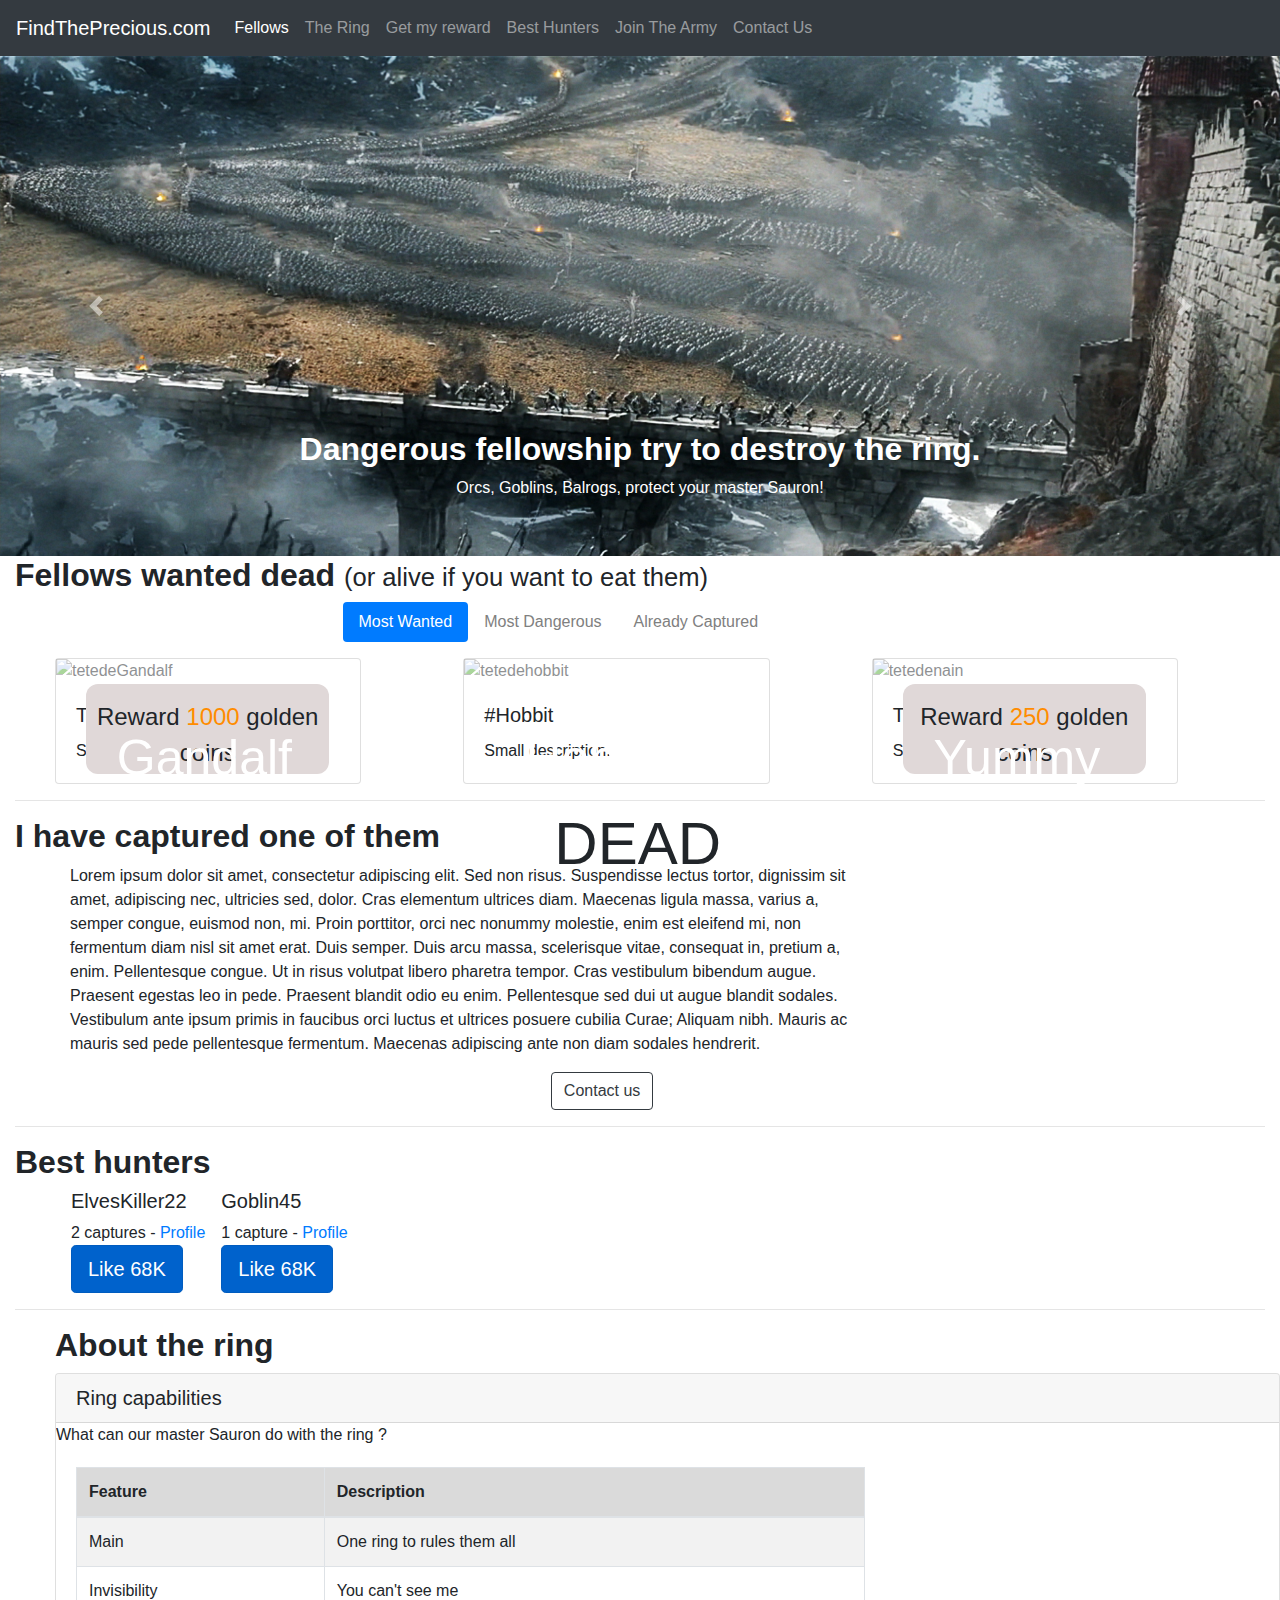
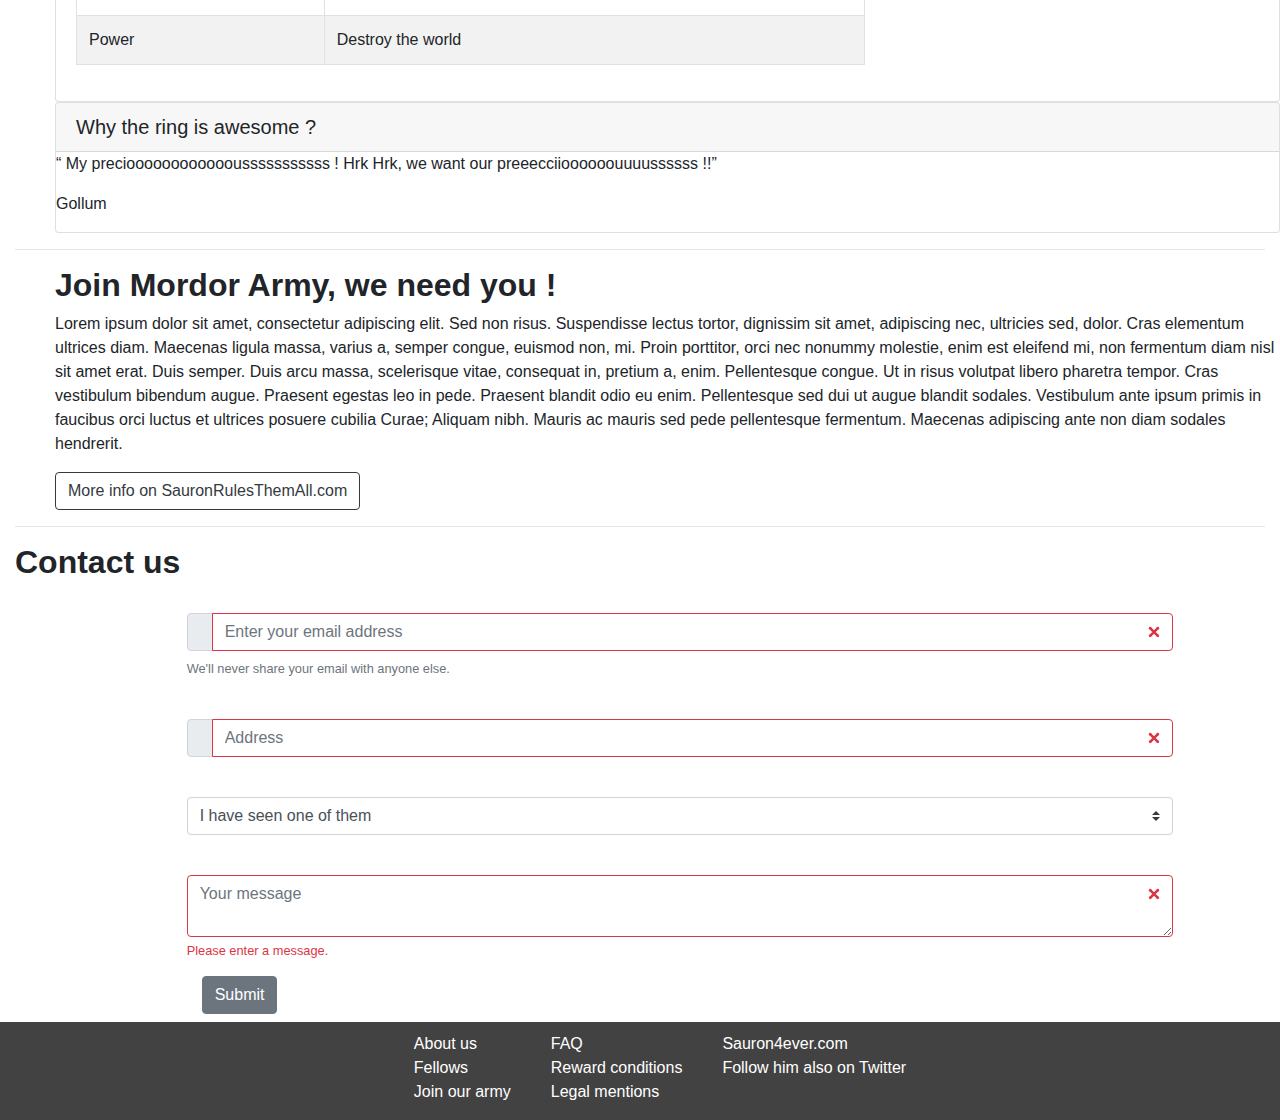
==== index.html @ 7ddc0d19 "add files find the precious" ====
<!DOCTYPE html>
<html lang="en">
    <head>
        <meta charset="utf-8" />
        <meta name="viewport" content="width=device-width, initial-scale=1 shrink-to-fit=no">
        <meta http-equiv="X-UA-Compatible" content="ie=edge">
        <link rel="stylesheet" href="https://stackpath.bootstrapcdn.com/bootstrap/4.3.1/css/bootstrap.min.css"
            integrity="sha384-ggOyR0iXCbMQv3Xipma34MD+dH/1fQ784/j6cY/iJTQUOhcWr7x9JvoRxT2MZw1T" crossorigin="anonymous">
        <link rel="stylesheet" href="https://use.fontawesome.com/releases/v5.7.2/css/all.css" integrity="sha384-fnmOCqbTlWIlj8LyTjo7mOUStjsKC4pOpQbqyi7RrhN7udi9RwhKkMHpvLbHG9Sr" crossorigin="anonymous">
        <link rel="stylesheet" href="style.css">
        <title> Site FindThePrecious </title>
    </head>

    <body>
        <header>
            <nav class="navbar navbar-expand-lg navbar-dark bg-dark ">
                <a class="navbar-brand" href="#">FindThePrecious.com</a>
                <button class="navbar-toggler" type="button" data-toggle="collapse" data-target="#navbarNav" aria-controls="navbarNav" aria-expanded="false" aria-label="Toggle navigation">
                    <span class="navbar-toggler-icon"></span>
                </button>
                <div class="collapse navbar-collapse" id="navbarNav">
                    <ul class="navbar-nav">
                        <li class="nav-item active">
                            <a class="nav-link" href="#">Fellows <span class="sr-only">(current)</span></a>
                        </li>
                        <li class="nav-item">
                            <a class="nav-link" href="#">The Ring <span class="sr-only">(current)</span></a>
                        </li>
                        <li class="nav-item">
                            <a class="nav-link" href="#">Get my reward <span class="sr-only">(current)</span></a>
                        </li>
                        <li class="nav-item">
                            <a class="nav-link" href="#">Best Hunters <span class="sr-only">(current)</span></a>
                        </li>
                        <li class="nav-item">
                            <a class="nav-link" href="#">Join The Army <span class="sr-only">(current)</span></a>
                        </li>
                        <li class="nav-item">
                            <a class="nav-link" href="#">Contact Us <span class="sr-only">(current)</span></a>
                        </li>
                    </ul>
                </div>
            </nav>
        </header>

        <main>
            <div id="carouselExampleControls" class="carousel slide" data-ride="carousel">
                <div class="carousel-inner">
                    <div class="carousel-item active">
                        <img src="./Battle12.jpg" class="d-block w-100" alt="slider1">
                        <div class="carousel-caption d-none d-md-block">
                            <h2>Dangerous fellowship try to destroy the ring.</h2>
                            <p>Orcs, Goblins, Balrogs, protect your master Sauron!</p>
                        </div>
                    </div>
                    <div class="carousel-item">
                        <img src="./Sauron_Nazgul.png" class="d-block w-100" alt="slider2">
                        <div class="carousel-caption d-none d-md-block">
                            <h2>Sauron will kill youuuuu</h2>
                            <p>Follow him if you want to live</p>
                        </div>
                    </div>
                    <div class="carousel-item">
                        <img src="./Slider_-_One_Ring.jpg" class="d-block w-100" alt="slider3">
                        <div class="carousel-caption d-none d-md-block">
                            <h2>The Ring</h2>
                            <p> Our precioussssss</p>
                        </div>
                    </div>
                    <div class="carousel-item">
                        <img src="./slider-1.jpg" class="d-block w-100" alt="slider-1">
                        <div class="carousel-caption d-none d-md-block">
                            <h2>Let the battle begin !!</h2>
                            <p>Who's gonna win ??</p>
                        </div>
                    </div>
                </div>
                <a class="carousel-control-prev" href="#carouselExampleControls" role="button" data-slide="prev">
                    <span class="carousel-control-prev-icon" aria-hidden="true"></span>
                    <span class="sr-only">Previous</span>
                </a>
                <a class="carousel-control-next" href="#carouselExampleControls" role="button" data-slide="next">
                    <span class="carousel-control-next-icon" aria-hidden="true"></span>
                    <span class="sr-only">Next</span>
                </a>
            </div>
            <div class="container col">
                <section>
                    <div class="Fellows" id="#Fellows">
                        <h2> Fellows wanted dead 
                            <small class="span_fellows">(or alive if you want to eat them)</small>
                        </h2> 
                    </div>
                    <div class="titleFellows col-6 offset-3">
                        <ul class="nav nav-pills mb-3" id="pills-tab" role="tablist">
                            <li class="nav-item">
                                <a class="nav-link active" id="pills-home-tab" data-toggle="pill" href="#pills-home" role="tab" aria-controls="pills-home" aria-selected="true">Most Wanted</a>
                            </li>
                            <li class="nav-item">
                                <a class="nav-link" id="pills-profile-tab" data-toggle="pill" href="#pills-profile" role="tab" aria-controls="pills-profile" aria-selected="false">Most Dangerous</a>
                            </li>
                            <li class="nav-item">
                                <a class="nav-link" id="pills-contact-tab" data-toggle="pill" href="#pills-contact" role="tab" aria-controls="pills-contact" aria-selected="false">Already Captured</a>
                            </li>
                        </ul>
                    </div>
                </section>

                <section>
                    <div class="row">
                        <div class="card col-3">
                            <img src="http://images.innoveduc.fr/integration_gandalf.png" alt="tetedeGandalf" class="photofellows">
                            <div class="reward_fellows">Reward <span class="darkorange">1000</span> golden coins</div>
                            <div class="name_fellows">Gandalf</div>
                            <div class="card-body">
                                <h5 class="card-title"> The Wizard </h5>
                                <p class="card-text"> Small description. </p>
                            </div>
                        </div>

                        <div class="card col-3 offset-1">
                            <img src="https://img05.deviantart.net/9163/i/2015/071/0/8/bilbo_baggins__drawing__by_shaynajreddick-d8ledxe.jpg" alt="tetedehobbit" class="photofellows">
                            <div class="dead"> dead </div>
                            <div class="name_fellows"> Hobbit#3</div>
                            <div class="card-body">
                                <h5 class="card-title"> #Hobbit </h5>
                                <p class="card-text"> Small description.</p>
                            </div>
                        </div>

                        <div class="card col-3 offset-1">
                                <img src="http://fc00.deviantart.net/fs70/f/2011/355/e/9/e973224d851b0b5deb6355098c135fa8-d4jrw2g.jpg" alt="tetedenain" class="photofellows">
                            <div class="reward_fellows">Reward <span class="darkorange">250</span> golden coins</div>
                            <div class="name_fellows"> Yummy Dwarf </div>
                            <div class="card-body">
                                <h5 class="card-title"> The Dwarf </h5>
                                <p class="card-text"> Small description. </p>
                            </div>
                        </div>
                    </div>
                </section>
                <hr/>
                <section>
                    <h2> I have captured one of them </h2>
                    <div class="row ">
                        <p class= "col-8">
                            Lorem ipsum dolor sit amet, consectetur adipiscing elit. Sed non risus. Suspendisse lectus tortor, dignissim sit amet, adipiscing nec, ultricies sed, dolor. Cras elementum ultrices diam. Maecenas ligula massa, varius a, semper congue, euismod non, mi. Proin porttitor, orci nec nonummy molestie, enim est eleifend mi, non fermentum diam nisl sit amet erat. Duis semper. Duis arcu massa, scelerisque vitae, consequat in, pretium a, enim. Pellentesque congue. Ut in risus volutpat libero pharetra tempor. Cras vestibulum bibendum augue. Praesent egestas leo in pede. Praesent blandit odio eu enim. Pellentesque sed dui ut augue blandit sodales. Vestibulum ante ipsum primis in faucibus orci luctus et ultrices posuere cubilia Curae; Aliquam nibh. Mauris ac mauris sed pede pellentesque fermentum. Maecenas adipiscing ante non diam sodales hendrerit.
                        </p>
                        <p>
                            <a href="https://placeholder.com"><img src=https://via.placeholder.com/140 alt=""></a>
                        </p>
                    </div>
                    <div class="col-xl-2 offset-xl-5 col-lg-2 offset-lg-5 col-md-2 offset-md-5">
                        <button type="button" class="btn btn-outline-dark">Contact us</button>
                        <!-- <a href="#Contact"> Contact us </a> -->
                    </div>
                </section>
                <hr/>
                <section>
                    <h2> Best hunters </h2>
                    <div class="row ">
                        <div class="media ">
                                <a href="https://placeholder.com"><img src=https://via.placeholder.com/70 alt="" class="mr-3"></a>
                            <div class="media-body">
                                <h5 class="mt-0">ElvesKiller22</h5>
                                2 captures - <a href="" target="blank"> Profile </a> <br>
                                <a href="#" class="btn btn-primary btn-lg active" role="button" aria-pressed="true">Like 68K</a>
                            </div>
                        </div>
                        <div class="media ">
                                <a href="https://placeholder.com"><img src=https://via.placeholder.com/70 alt="" class="mr-3"></a>
                            <div class="media-body">
                            <h5 class="mt-0">Goblin45</h5>
                            1 capture - <a href="" target="blank"> Profile </a> <br>
                            <a href="#" class="btn btn-primary btn-lg active" role="button" aria-pressed="true">Like 68K</a>
                            </div>
                        </div>
                    </div>
                </section>
                <hr/>
                <section>
                    <div class="row">
                        <h2> About the ring </h2>
                        <div class="card table-responsive">
                            <h5 class="card-header"> Ring capabilities </h5>
                            <caption> 
                                What can our master Sauron do with the ring ? 
                            </caption>
                            <div class="card-body">
                                <table class="table table-bordered table-striped col-8">
                                    <thead>
                                        <tr class="table-active">
                                            <th>Feature</th>
                                            <th>Description</th>
                                        </tr>
                                    </thead>
                                    <tbody>
                                        <tr>
                                            <td>Main</td>
                                            <td>One ring to rules them all </td>
                                        </tr>
                                        <tr>
                                            <td>Invisibility</td>
                                            <td>You can't see me</td>
                                        </tr>
                                        <tr>
                                            <td>Power</td>
                                            <td>Destroy the world </td>
                                        </tr>
                                    </tbody>
                                </table>
                            </div>
                        </div>
                        <div class="card table-responsive">
                            <h5 class="card-header"> Why the ring is awesome ? </h5>
                            <div>
                                <a href="https://placeholder.com"><img src="https://via.placeholder.com/110" alt="" class="rounded-circle float-right"></a>
                                <p>
                                    <q> My precioooooooooooousssssssssss ! Hrk Hrk, we want our preeecciioooooouuuussssss !!</q>
                                </p>
                                <p> Gollum </p>
                            </div>
                        </div>
                    </div>
                </section>
                <hr/>
                <section>
                    <div class="row">
                        <h2 id="#JoinUs"> Join Mordor Army, we need you ! </h2>
                        <div> <a href="https://placeholder.com"><img src=https://via.placeholder.com/140 alt="" class="float-left"></a>
                            <p>
                                Lorem ipsum dolor sit amet, consectetur adipiscing elit. Sed non risus. Suspendisse lectus tortor, dignissim sit amet, adipiscing nec, ultricies sed, dolor. Cras elementum ultrices diam. Maecenas ligula massa, varius a, semper congue, euismod non, mi. Proin porttitor, orci nec nonummy molestie, enim est eleifend mi, non fermentum diam nisl sit amet erat. Duis semper. Duis arcu massa, scelerisque vitae, consequat in, pretium a, enim. Pellentesque congue. Ut in risus volutpat libero pharetra tempor. Cras vestibulum bibendum augue. Praesent egestas leo in pede. Praesent blandit odio eu enim. Pellentesque sed dui ut augue blandit sodales. Vestibulum ante ipsum primis in faucibus orci luctus et ultrices posuere cubilia Curae; Aliquam nibh. Mauris ac mauris sed pede pellentesque fermentum. Maecenas adipiscing ante non diam sodales hendrerit.
                            </p>
                            <button type="button" class="btn btn-outline-dark"> More info on SauronRulesThemAll.com</button>
                            <!-- <a href="#">  </a> -->
                        </div>
                    </div>
                </section>
                <hr/>
                <section>
                    <h2> Contact us </h2>
                    <div class="row col">
                        <form class="col-lg-10 col-md-8 col-sm-4 offset-1">
                            <div class="form-group was-validated mb-3">
                                <label for="exampleInputEmail1 col-form-label" ></label>
                                <div class="input-group mb-2 mr-sm-2">
                                    <div class="input-group-prepend " id="validationTextarea">
                                        <div class="input-group-text is-invalid"><i class="far fa-envelope"></i></div>
                                    </div>
                                    <input type="email" class="form-control" id="exampleInputEmail1" aria-describedby="emailHelp" placeholder="Enter your email address" required>
                                </div>
                                <div class="invalid-feedback">
                                    Please enter your email.
                                </div>
                                    <small id="emailHelp" class="form-text text-muted">We'll never share your email with anyone else.</small>
                            </div>

                            <div class="form-group was-validated mb-3">
                                <label for="inputAddress"></label>
                                <div class="input-group mb-2 mr-sm-2">
                                    <div class="input-group-prepend" id="validationTextarea">
                                        <div class="input-group-text is-invalid"><i class="fas fa-home"></i></div>
                                    </div>
                                    <input type="text" class="form-control" id="inputAddress" placeholder="Address" required>
                                </div>
                                <div class="invalid-feedback">
                                    Please enter an address.
                                </div>
                            </div>

                            <div class="form-group">
                                <label for="ContactObject" ></label>
                                <select class="custom-select" name="contactObject" id="ContactObject">
                                    <option value="see"> I have seen one of them </option>
                                    <option value="capture"> I have captured one of them </option>
                                    <option value="join"> I want to join your army </option>
                                </select>
                            </div>

                            <div class="was-validated mb-3">
                                <label for="validationTextarea"> </label>
                                <textarea class="form-control is-invalid" id="validationTextarea" placeholder="Your message" required></textarea>
                                <div class="invalid-feedback">
                                Please enter a message.
                                </div>
                            </div>
                            <div class="col-auto">
                                <button type="submit" class="btn btn-secondary mb-2">Submit</button>
                            </div>
                        </form>
                    </div>
                </section>
            </div>
            <footer class="d-flex justify-content-center">
                <nav >
                    <ul>
                        <li>  
                            <a href="#"> About us </a> 
                        </li>
                        <li>
                            <a href="#Fellows"> Fellows </a> 
                        </li>
                        <li> 
                            <a href="#JoinUs"> Join our army </a> 
                        </li>
                </nav>
                <nav>
                    <ul>
                        <li>
                            <a href="#"> FAQ </a> 
                        </li>
                        <li> 
                            <a href="#Reward"> Reward conditions </a> 
                        </li>
                        <li> 
                            <a href="#"> Legal mentions </a> 
                        </li>
                    </ul>
                </nav> 
                <nav>
                    <ul>       
                        <li> 
                            <a href="#"> Sauron4ever.com </a> 
                        </li>
                        <li> 
                            <a href="#"> Follow him also on Twitter </a> 
                        </li>
                    </ul>
                </nav>
            </footer>
        </main>
        <script src="https://code.jquery.com/jquery-3.3.1.slim.min.js" integrity="sha384-q8i/X+965DzO0rT7abK41JStQIAqVgRVzpbzo5smXKp4YfRvH+8abtTE1Pi6jizo" crossorigin="anonymous"></script>
        <script src="https://cdnjs.cloudflare.com/ajax/libs/popper.js/1.14.7/umd/popper.min.js" integrity="sha384-UO2eT0CpHqdSJQ6hJty5KVphtPhzWj9WO1clHTMGa3JDZwrnQq4sF86dIHNDz0W1" crossorigin="anonymous"></script>
        <script src="https://stackpath.bootstrapcdn.com/bootstrap/4.3.1/js/bootstrap.min.js" integrity="sha384-JjSmVgyd0p3pXB1rRibZUAYoIIy6OrQ6VrjIEaFf/nJGzIxFDsf4x0xIM+B07jRM" crossorigin="anonymous"></script>
    </body>
</html>
---- style.css ----
h2{
    font-weight: bold;
}

.titleFellows .nav-link{
    color: gray;
}

.titleFellows .nav-link :active{
    background-color: gray;
    color: antiquewhite;
}

li .nav-item{
    justify-content: space-between;
}

.carousel-item img{
    height: 500px;
}

.row{
    margin-left: 40px;
}

.card{
    padding: 0;
}

.photofellows{
    width: 100%;
    height: 80%;
    display: block;
    opacity: 0.5;
}

.reward_fellows{
    position: absolute;
    top: 20px;
    border: 1px;
    border-radius: 0.5em;
    background-color: rgb(224, 216, 216);
    text-align: center;
    width: 80%;
    height: 90px;
    font-size: 1.5em;
    margin: 5px 1px 0 30px;
    padding-top: 15px;   
}

.reward_fellows .darkorange{
    color: darkorange;
}

.dead{
    position: absolute;
    font-size: 60px;
    text-transform: uppercase;
    top: 140px;
    left: 90px;
}

.name_fellows{
    position: absolute;
    font-size: 50px;
    color: white;
    top: 50%;
    left: 20%;
}

footer{
    background-color: #424242;
    padding-top: 10px;
}

footer nav ul{
    list-style: none;
}

footer li a{
    color:white;
}

.card:hover img{
    opacity:1;
}

.card:hover .reward_fellows{
    display: none;
}

.card:hover .dead{
    color:white;
}

.card:hover .name_fellows{
    font-size: 30px;
    opacity: 1;
    top: 68%;
    bottom: 0;
    left: 30%;
}
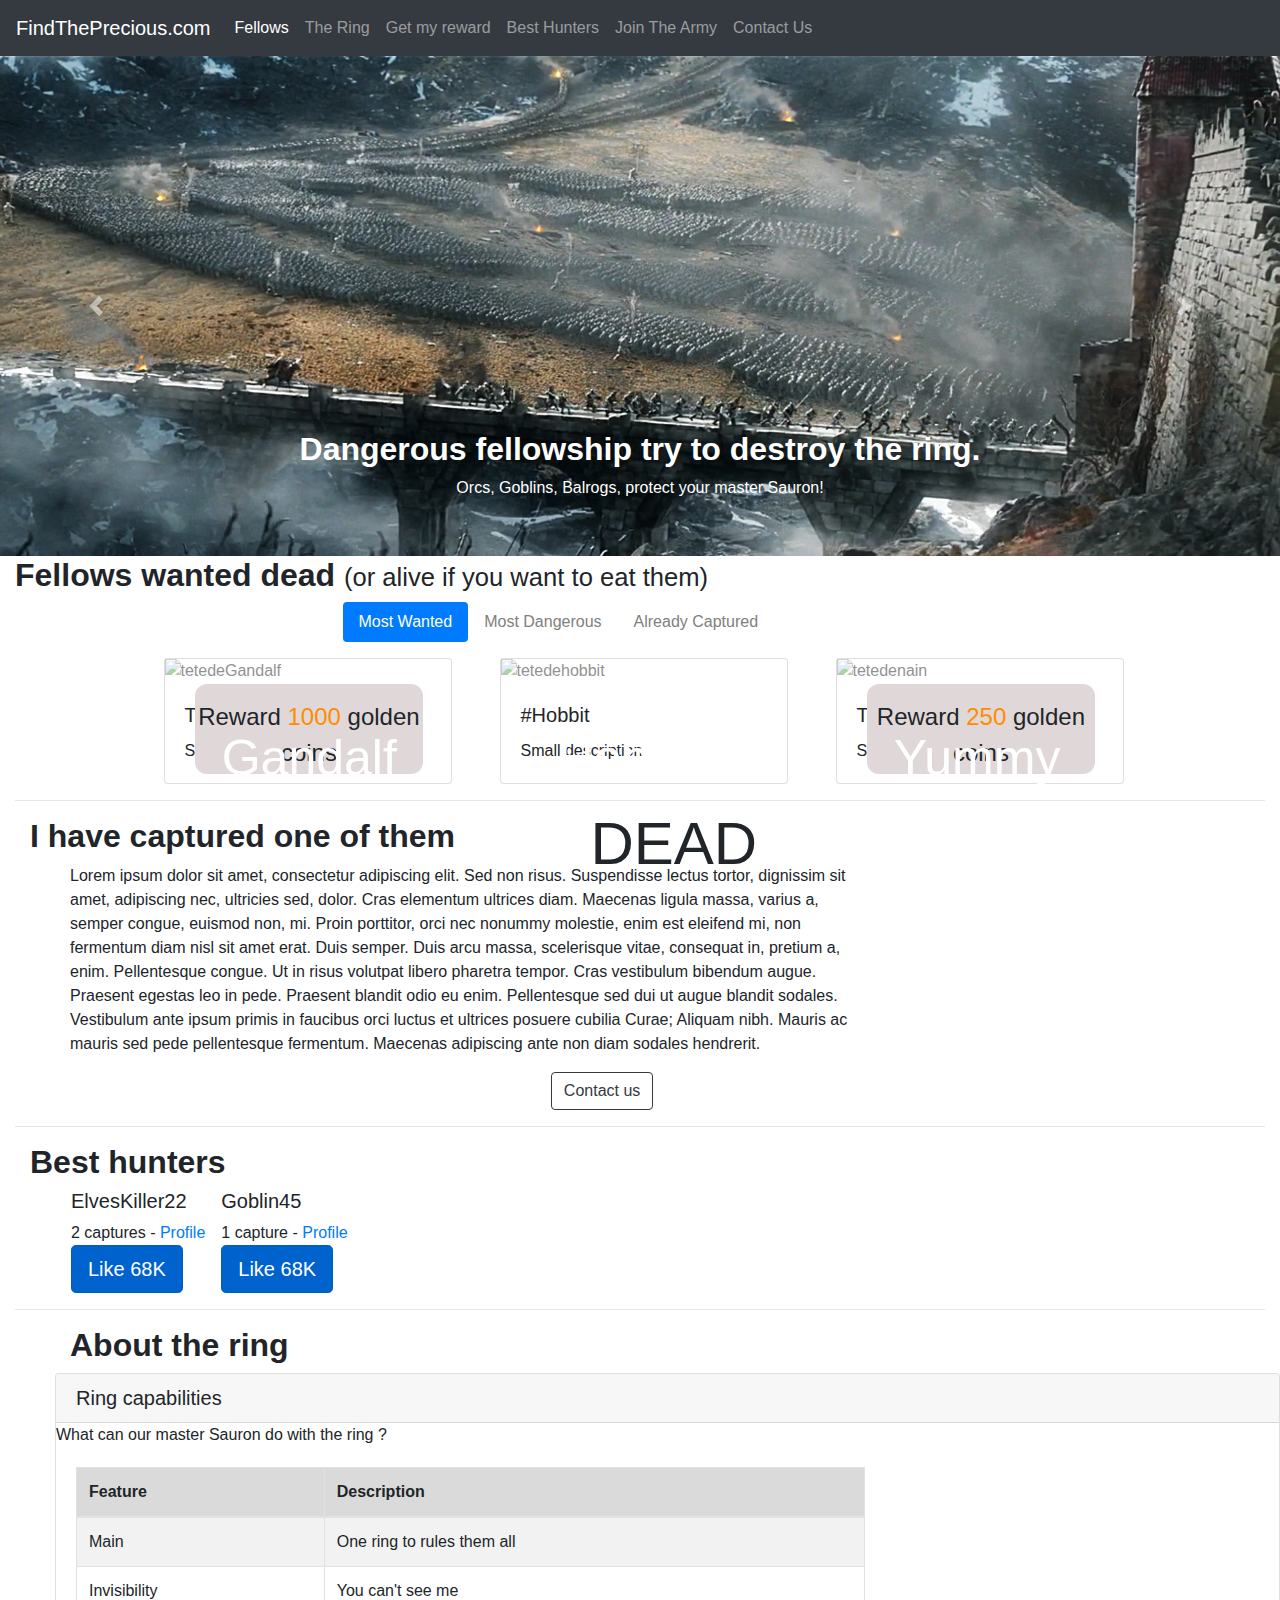
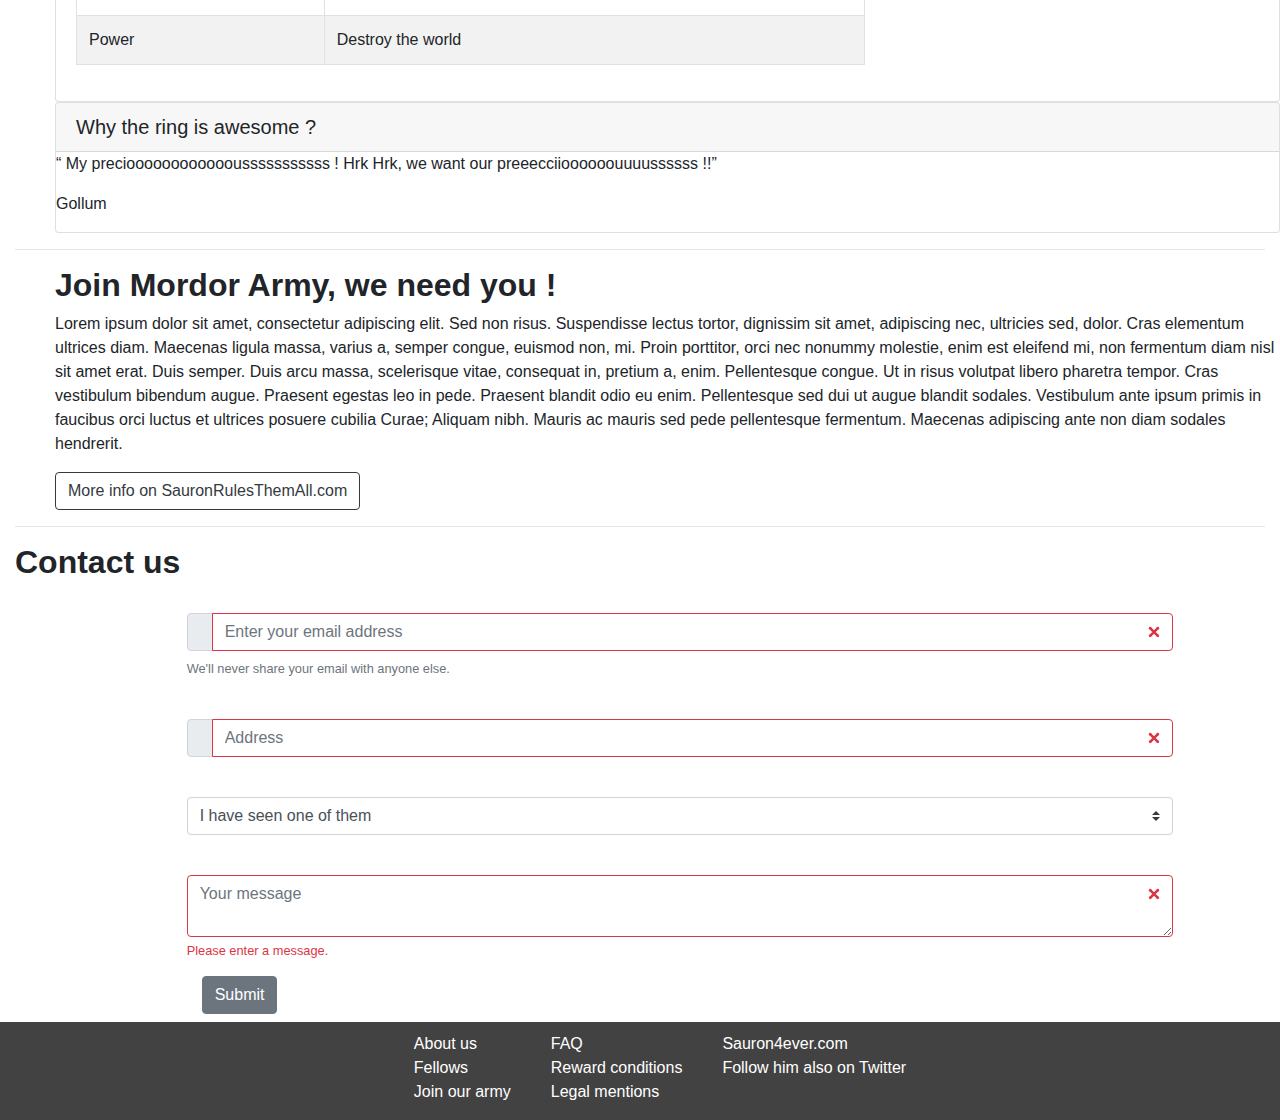
==== commit ff2012f2: "changes on index.html for responsive" ====
--- a/index.html
+++ b/index.html
@@ -107,8 +107,8 @@
                 </section>
 
                 <section>
-                    <div class="row">
-                        <div class="card col-3">
+                    <div class="row row d-flex justify-content-center">
+                        <div class="card mr-5" style="width: 18rem;">
                             <img src="http://images.innoveduc.fr/integration_gandalf.png" alt="tetedeGandalf" class="photofellows">
                             <div class="reward_fellows">Reward <span class="darkorange">1000</span> golden coins</div>
                             <div class="name_fellows">Gandalf</div>
@@ -118,7 +118,7 @@
                             </div>
                         </div>
 
-                        <div class="card col-3 offset-1">
+                        <div class="card mr-5" style="width: 18rem;">
                             <img src="https://img05.deviantart.net/9163/i/2015/071/0/8/bilbo_baggins__drawing__by_shaynajreddick-d8ledxe.jpg" alt="tetedehobbit" class="photofellows">
                             <div class="dead"> dead </div>
                             <div class="name_fellows"> Hobbit#3</div>
@@ -128,7 +128,7 @@
                             </div>
                         </div>
 
-                        <div class="card col-3 offset-1">
+                        <div class="card mr-5" style="width: 18rem;">
                                 <img src="http://fc00.deviantart.net/fs70/f/2011/355/e/9/e973224d851b0b5deb6355098c135fa8-d4jrw2g.jpg" alt="tetedenain" class="photofellows">
                             <div class="reward_fellows">Reward <span class="darkorange">250</span> golden coins</div>
                             <div class="name_fellows"> Yummy Dwarf </div>
@@ -141,7 +141,7 @@
                 </section>
                 <hr/>
                 <section>
-                    <h2> I have captured one of them </h2>
+                    <h2 class="col"> I have captured one of them </h2>
                     <div class="row ">
                         <p class= "col-8">
                             Lorem ipsum dolor sit amet, consectetur adipiscing elit. Sed non risus. Suspendisse lectus tortor, dignissim sit amet, adipiscing nec, ultricies sed, dolor. Cras elementum ultrices diam. Maecenas ligula massa, varius a, semper congue, euismod non, mi. Proin porttitor, orci nec nonummy molestie, enim est eleifend mi, non fermentum diam nisl sit amet erat. Duis semper. Duis arcu massa, scelerisque vitae, consequat in, pretium a, enim. Pellentesque congue. Ut in risus volutpat libero pharetra tempor. Cras vestibulum bibendum augue. Praesent egestas leo in pede. Praesent blandit odio eu enim. Pellentesque sed dui ut augue blandit sodales. Vestibulum ante ipsum primis in faucibus orci luctus et ultrices posuere cubilia Curae; Aliquam nibh. Mauris ac mauris sed pede pellentesque fermentum. Maecenas adipiscing ante non diam sodales hendrerit.
@@ -157,7 +157,7 @@
                 </section>
                 <hr/>
                 <section>
-                    <h2> Best hunters </h2>
+                    <h2 class="col"> Best hunters </h2>
                     <div class="row ">
                         <div class="media ">
                                 <a href="https://placeholder.com"><img src=https://via.placeholder.com/70 alt="" class="mr-3"></a>
@@ -180,7 +180,7 @@
                 <hr/>
                 <section>
                     <div class="row">
-                        <h2> About the ring </h2>
+                        <h2 class="col"> About the ring </h2>
                         <div class="card table-responsive">
                             <h5 class="card-header"> Ring capabilities </h5>
                             <caption> 
